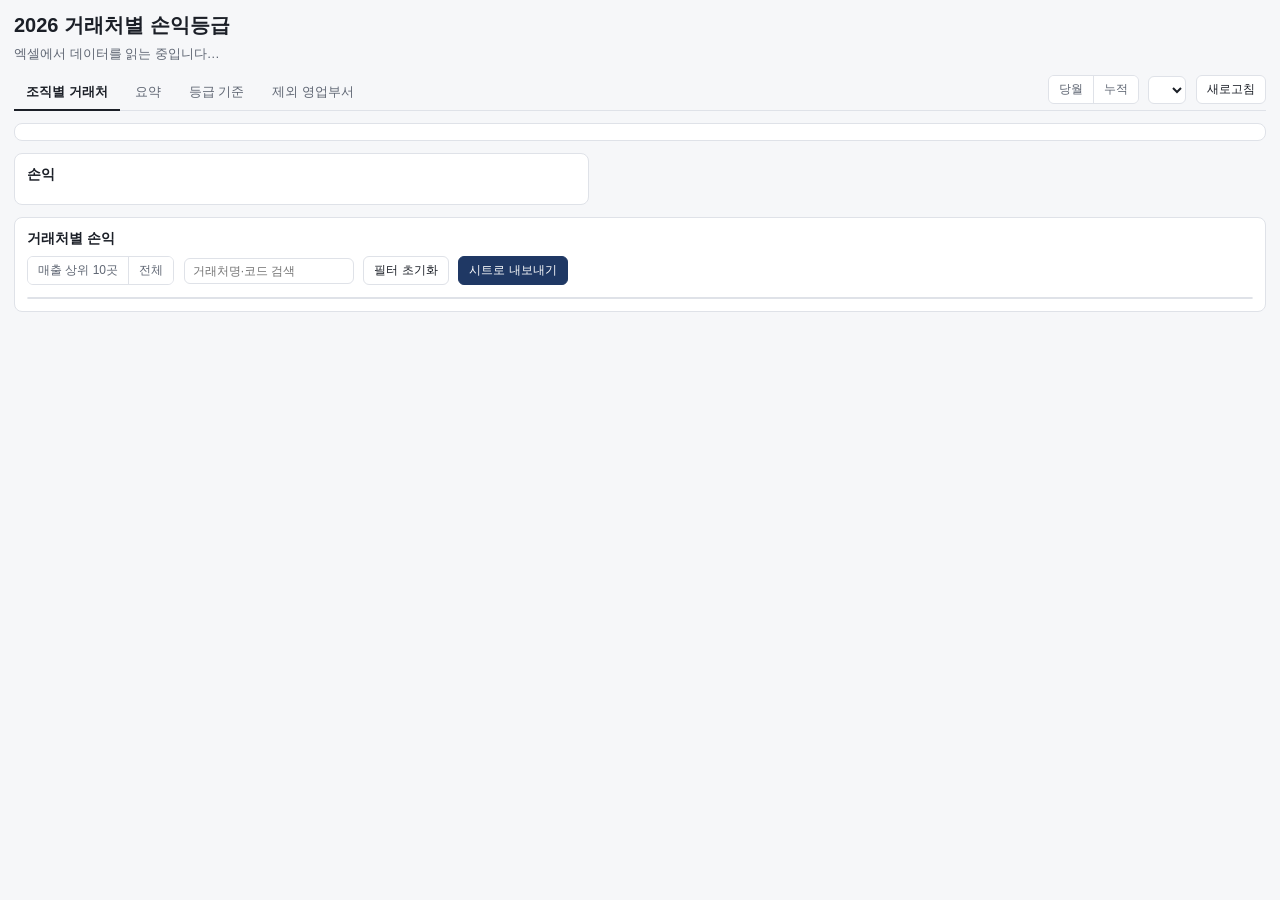
==== taskpane.html @ 7adb3d9e "거래처별 손익등급 엑셀 추가 기능 화면 (데이터 미포함) Co-Authored-By: Claude Opus 5.5 <noreply@anthropic.com> Claude-Sessi" ====
<!DOCTYPE html>
<html lang="ko">
<head>
<meta charset="utf-8">
<meta http-equiv="X-UA-Compatible" content="IE=Edge">
<meta name="viewport" content="width=device-width, initial-scale=1">
<title>거래처별 손익등급</title>
<script src="https://appsforoffice.microsoft.com/lib/1/hosted/office.js"></script>
<link rel="stylesheet" href="app.css">
</head>
<body>
<div class="wrap">
  <div class="head">
    <h1>2026 거래처별 손익등급</h1>
    <div class="take" id="take">엑셀에서 데이터를 읽는 중입니다…</div>
  </div>

  <div class="navrow">
    <div class="tabs" id="tabs">
      <button type="button" data-tab="team" class="tab on">조직별 거래처</button>
      <button type="button" data-tab="summary" class="tab">요약</button>
      <button type="button" data-tab="rule" class="tab">등급 기준</button>
      <button type="button" data-tab="excl" class="tab">제외 영업부서</button>
    </div>
    <div class="ctrl">
      <span class="seg" id="modeSeg"><button type="button" data-mode="M">당월</button><button type="button" data-mode="C">누적</button></span>
      <select id="monthSel" aria-label="기준 월"></select>
      <button type="button" class="btn ghost" id="reload" title="엑셀 데이터를 다시 읽습니다">새로고침</button>
    </div>
  </div>

  <div id="msg" class="msg" style="display:none"></div>

  <!-- 조직별 거래처 -->
  <div class="page" id="pg-team">
    <div class="card slicer" id="slicer"></div>
    <div class="row">
      <div class="card col-kpi">
        <h3><span id="teamTitle">손익</span> <span class="note" id="teamPath"></span></h3>
        <div class="kpis" id="teamKpis"></div>
      </div>
      <div class="col-grades" id="teamGrades"></div>
    </div>
    <div class="card">
      <div class="bar">
        <h3 class="inline">거래처별 손익</h3>
        <span class="chips" id="gradeChips"></span>
      </div>
      <div class="bar">
        <span class="seg" id="topSeg"><button type="button" data-top="1">매출 상위 10곳</button><button type="button" data-top="0">전체</button></span>
        <input type="text" id="search" placeholder="거래처명·코드 검색">
        <button type="button" class="btn ghost" id="resetBtn">필터 초기화</button>
        <button type="button" class="btn" id="exportBtn">시트로 내보내기</button>
      </div>
      <div class="note" id="tableNote"></div>
      <div class="tablewrap"><table class="grid" id="custTable"><thead><tr id="custHead"></tr></thead><tbody id="custBody"></tbody></table></div>
    </div>
  </div>

  <!-- 요약 -->
  <div class="page" id="pg-summary" style="display:none">
    <div class="row">
      <div class="card col-kpi">
        <h3>분석대상 전체 손익 <span class="note">TC·소매·소재·생두사업부 12개 영업부서</span></h3>
        <div class="kpis" id="sumKpis"></div>
      </div>
      <div class="col-grades" id="sumGrades"></div>
    </div>
    <div class="row">
      <div class="card col-half">
        <h3>사업부별 등급 구성 <span class="note">매출 비중 · 막대를 누르면 그 조직으로 이동</span></h3>
        <div class="legend" id="legend"></div>
        <div id="stack"></div>
      </div>
      <div class="card col-wide">
        <h3>사업부 · 영업부 · 영업부서별 등급 매트릭스 <span class="note">금액 단위: 억원 · 거래처수(매출 비중)</span></h3>
        <div class="tablewrap"><table class="grid" id="matrix"><thead><tr>
          <th class="l">조직</th><th>매출</th><th>매출총이익</th><th>매출총이익률</th><th>공헌이익률</th><th>직접이익률</th><th>영업이익률</th><th>거래처</th><th>A</th><th>B</th><th>C</th><th>D</th>
        </tr></thead><tbody id="matrixBody"></tbody></table></div>
      </div>
    </div>
  </div>

  <!-- 등급 기준 -->
  <div class="page" id="pg-rule" style="display:none">
    <div class="row">
      <div class="card col-half">
        <h3>등급은 이렇게 나눕니다</h3>
        <p class="note">거래처의 공헌이익률을 소속 영업부서의 기준선 3개와 비교합니다. 기준선은 영업부서 전체 손익으로 계산하며, 당월은 그 달, 누적은 1월부터 기준 월까지의 합계로 계산합니다.</p>
        <table class="defs" id="defs"></table>
      </div>
      <div class="card col-wide">
        <h3 id="bepTitle">영업부서별 기준선</h3>
        <div class="tablewrap"><table class="grid" id="bepTable"><thead><tr>
          <th class="l">사업부</th><th class="l">영업부서</th><th>매출(억원)</th><th>실적 공헌이익률</th><th>A 목표</th><th>B 영업이익 BEP</th><th>C 직접영업이익 BEP</th>
        </tr></thead><tbody id="bepBody"></tbody></table></div>
      </div>
    </div>
  </div>

  <!-- 제외 영업부서 -->
  <div class="page" id="pg-excl" style="display:none">
    <div class="card">
      <h3>거래처별 손익 대상이 아닌 영업부서</h3>
      <p class="note">사업부 매핑에 없는 영업부서입니다. 등급 집계와 요약 수치에서 빠져 있습니다. 금액 단위: 억원</p>
      <div class="tablewrap"><table class="grid"><thead><tr>
        <th class="l">영업부서</th><th>거래처</th><th>매출</th><th>매출총이익</th><th>공헌이익</th><th>직접영업이익</th><th>영업이익</th><th>영업이익률</th>
      </tr></thead><tbody id="exclBody"></tbody></table></div>
    </div>
  </div>
</div>
<script src="app.js"></script>
</body>
</html>
---- app.css ----
/* IE11 호환: CSS 변수·grid·gap 없이 작성 */
html, body { margin: 0; padding: 0; background: #f6f7f9; color: #1b1f27; font-family: '맑은 고딕', 'Malgun Gothic', sans-serif; font-size: 13px; }
* { box-sizing: border-box; }
.wrap { padding: 12px 14px 24px; }
h1 { font-size: 20px; font-weight: 700; margin: 0 0 4px; }
h3 { font-size: 14px; font-weight: 700; margin: 0 0 8px; }
h3.inline { display: inline-block; margin: 0 12px 0 0; vertical-align: middle; }
.note { color: #5f6673; font-size: 12px; font-weight: 400; }
p.note { margin: 0 0 8px; }
.take { color: #5f6673; font-size: 13px; line-height: 1.7; }
.take .sep { color: #c8ccd4; margin: 0 8px; }
.take .tk { white-space: nowrap; color: #1b1f27; }
.take .sw { display: inline-block; width: 9px; height: 9px; margin-right: 5px; vertical-align: middle; }

.navrow { display: flex; flex-wrap: wrap; align-items: flex-end; justify-content: space-between; border-bottom: 1px solid #dfe2e8; margin: 10px 0 12px; }
.tabs button { font: inherit; font-size: 13px; padding: 8px 12px; border: 0; border-bottom: 2px solid transparent; background: transparent; color: #5f6673; cursor: pointer; margin-bottom: -1px; }
.tabs button.on { color: #1b1f27; border-bottom-color: #1b1f27; font-weight: 700; }
.ctrl { padding-bottom: 6px; white-space: nowrap; }
.ctrl > * { vertical-align: middle; margin-left: 6px; }

.seg { display: inline-block; border: 1px solid #dfe2e8; border-radius: 6px; overflow: hidden; white-space: nowrap; }
.seg button { font: inherit; font-size: 12px; padding: 5px 10px; border: 0; background: #fff; color: #5f6673; cursor: pointer; }
.seg button + button { border-left: 1px solid #dfe2e8; }
.seg button.on { background: #1b1f27; color: #fff; }
select, input[type=text] { font: inherit; font-size: 12px; padding: 5px 8px; border: 1px solid #dfe2e8; border-radius: 6px; background: #fff; color: #1b1f27; }
input[type=text] { width: 170px; }
.btn { font: inherit; font-size: 12px; padding: 5px 10px; border: 1px solid #1f3864; border-radius: 6px; background: #1f3864; color: #fff; cursor: pointer; }
.btn.ghost { background: #fff; color: #1b1f27; border-color: #dfe2e8; }

.msg { padding: 10px 12px; border-radius: 6px; background: #fdecea; color: #a12a20; margin-bottom: 10px; }
.msg.ok { background: #e8f4ec; color: #1f6b38; }

.card { background: #fff; border: 1px solid #dfe2e8; border-radius: 8px; padding: 12px; margin-bottom: 12px; }
.row { display: flex; flex-wrap: wrap; margin: 0 -6px; }
.row > * { margin-left: 6px; margin-right: 6px; }
.col-kpi { flex: 5 1 420px; }
.col-grades { flex: 6 1 480px; display: flex; flex-wrap: wrap; margin-bottom: 12px; }
.col-half { flex: 2 1 340px; }
.col-wide { flex: 3 1 520px; }

.kpis { display: flex; flex-wrap: wrap; }
.kpi { flex: 1 1 110px; margin: 0 8px 4px 0; }
.kpi .lab { font-size: 11px; color: #5f6673; }
.kpi .val { font-size: 16px; font-weight: 700; white-space: nowrap; }
.kpi .sub { font-size: 11px; color: #5f6673; }

.gcard { flex: 1 1 21%; min-width: 120px; background: #fff; border: 1px solid #dfe2e8; border-top-width: 3px; border-radius: 8px; padding: 8px 8px; margin: 0 6px 8px 0; }
.gcard .gh { margin-bottom: 4px; }
.gcard .gl { font-size: 15px; font-weight: 700; margin-right: 6px; }
.gcard .gd { font-size: 11px; color: #5f6673; }
.gcard table { width: 100%; border-collapse: collapse; font-size: 11px; }
.gcard td { padding: 1px 0; white-space: nowrap; }
.gcard td.k { padding-right: 6px; }
.gcard td.v { text-align: right; }
.gcard td.k { color: #5f6673; }
.gcard td.big { font-weight: 700; font-size: 12px; }

.slicer { padding: 8px 10px; }
.slicer .grp { display: inline-block; vertical-align: top; padding: 2px 10px 2px 0; margin: 2px 10px 2px 0; border-right: 1px solid #dfe2e8; }
.slicer .grp:last-child { border-right: 0; }
.slicer button { font: inherit; font-size: 12px; padding: 4px 9px; margin: 2px 2px; border: 1px solid #dfe2e8; border-radius: 12px; background: #fff; color: #1b1f27; cursor: pointer; }
.slicer button.lv1 { font-weight: 700; border-color: transparent; }
.slicer button.lv2 { color: #5f6673; border-color: transparent; }
.slicer button.on { background: #1b1f27; color: #fff; border-color: #1b1f27; }

.bar { margin-bottom: 8px; }
.bar > * { vertical-align: middle; margin: 0 6px 4px 0; }
.chips button { font: inherit; font-size: 12px; padding: 3px 9px; margin: 0 3px 3px 0; border: 1px solid #dfe2e8; border-radius: 12px; background: #fff; color: #1b1f27; cursor: pointer; }
.chips button.on { background: #1b1f27; color: #fff; border-color: #1b1f27; }

.tablewrap { overflow: auto; max-height: 560px; border: 1px solid #dfe2e8; border-radius: 6px; }
table.grid { border-collapse: collapse; width: 100%; font-size: 12px; }
table.grid th, table.grid td { padding: 4px 8px; text-align: right; white-space: nowrap; border-bottom: 1px solid #e6e8ec; border-left: 1px solid #eef0f3; }
table.grid th:first-child, table.grid td:first-child { border-left: 0; }
table.grid th { background: #f3f5f8; color: #5f6673; font-weight: 600; }
table.grid th.l, table.grid td.l { text-align: left; }
table.grid th.sortable { cursor: pointer; }
table.grid th.sortable:hover { color: #1b1f27; text-decoration: underline; }
table.grid tr.click { cursor: pointer; }
table.grid tr.click:hover td { background: #f3f5f8; }
table.grid tr.lv0 td { font-weight: 700; background: #eef2f8; }
table.grid tr.lv1 td.l { padding-left: 18px; }
table.grid tr.lv2 td.l { padding-left: 30px; color: #5f6673; }
table.grid tr.tot td { font-weight: 700; border-top: 2px solid #1f3864; }
td.namecell { cursor: pointer; }
.neg { color: #c0352b; }
.hl1 { background: #fdf3cc !important; }
.hl2 { background: #f9df85 !important; }
.pill { display: inline-block; min-width: 20px; padding: 0 6px; border-radius: 9px; color: #fff; font-weight: 700; font-size: 11px; text-align: center; }
.strip span { display: inline-block; width: 15px; height: 15px; line-height: 15px; margin-right: 1px; border-radius: 3px; color: #fff; font-size: 9px; font-weight: 700; text-align: center; }
.strip span.none { background: transparent; border: 1px dashed #dfe2e8; color: transparent; }

.legend span { display: inline-block; margin: 0 12px 6px 0; font-size: 11px; color: #5f6673; }
.legend i { display: inline-block; width: 9px; height: 9px; margin-right: 4px; vertical-align: middle; }
.srow { margin-bottom: 7px; overflow: hidden; }
.srow .nm { float: left; width: 110px; font-size: 12px; line-height: 22px; white-space: nowrap; overflow: hidden; }
.srow .nm.child { padding-left: 14px; color: #5f6673; }
.srow .nm.total { font-weight: 700; }
.srow .sbar { margin-left: 116px; height: 22px; background: #eef0f4; border-radius: 3px; overflow: hidden; white-space: nowrap; cursor: pointer; font-size: 0; }
.srow .sbar span { display: inline-block; height: 22px; line-height: 22px; color: #fff; font-size: 10px; font-weight: 700; text-align: center; overflow: hidden; vertical-align: top; }

table.defs { border-collapse: collapse; width: 100%; font-size: 12px; }
table.defs td { padding: 4px 6px; vertical-align: top; border-bottom: 1px solid #eef0f3; }
table.defs td.k { font-weight: 700; white-space: nowrap; }
table.defs td.v { color: #5f6673; }
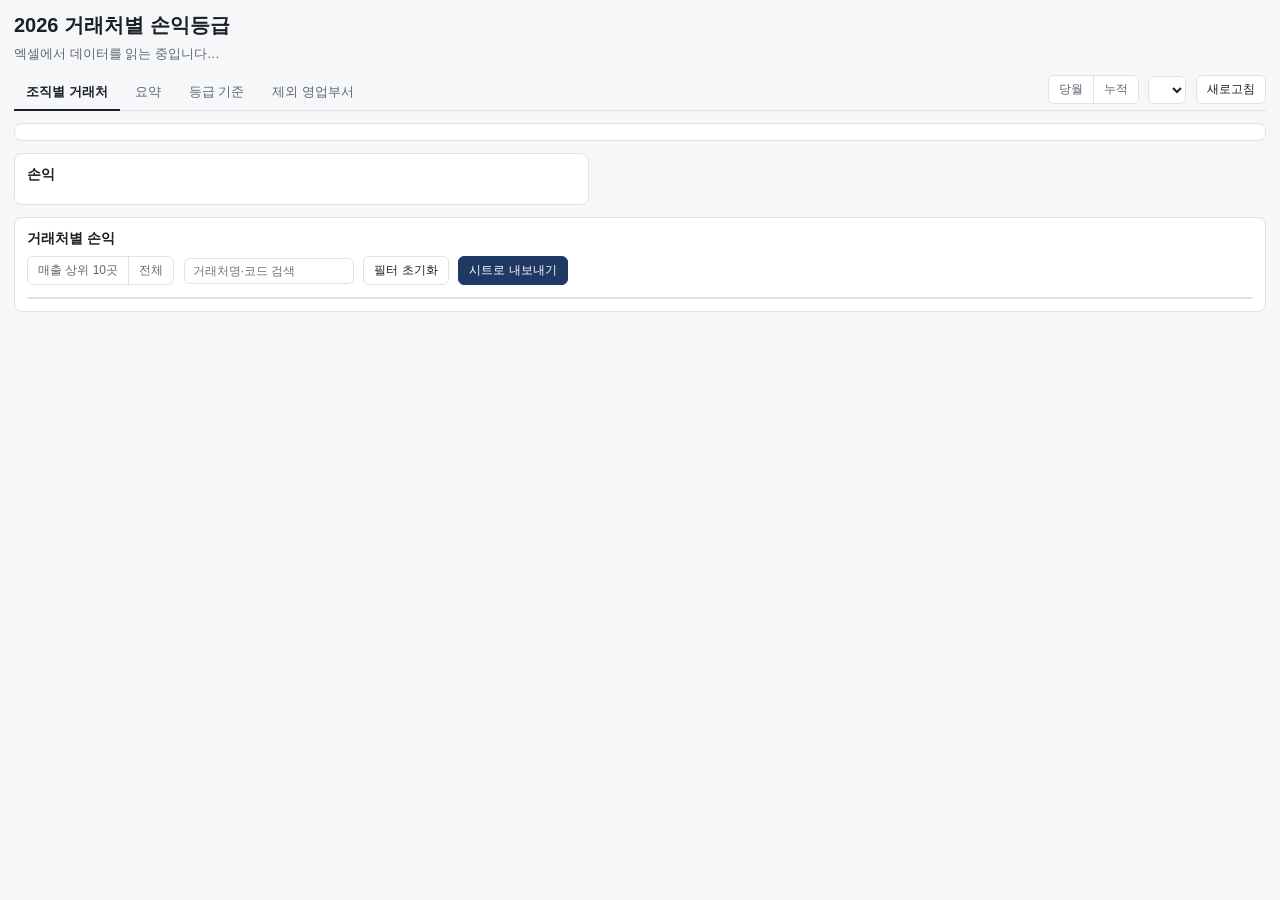
==== commit e1efdf02: "내보내기: 기존 '손익등급_내보내기' 시트에 덮어쓰기 (통합 문서 구조 보호 상태에서도 동작) Co-Authored-By: Claude Opus 5.5 <noreply@anthro" ====
--- a/taskpane.html
+++ b/taskpane.html
@@ -6,7 +6,7 @@
 <meta name="viewport" content="width=device-width, initial-scale=1">
 <title>거래처별 손익등급</title>
 <script src="https://appsforoffice.microsoft.com/lib/1/hosted/office.js"></script>
-<link rel="stylesheet" href="app.css">
+<link rel="stylesheet" href="app.css?v=3">
 </head>
 <body>
 <div class="wrap">
@@ -109,6 +109,6 @@
     </div>
   </div>
 </div>
-<script src="app.js"></script>
+<script src="app.js?v=3"></script>
 </body>
 </html>
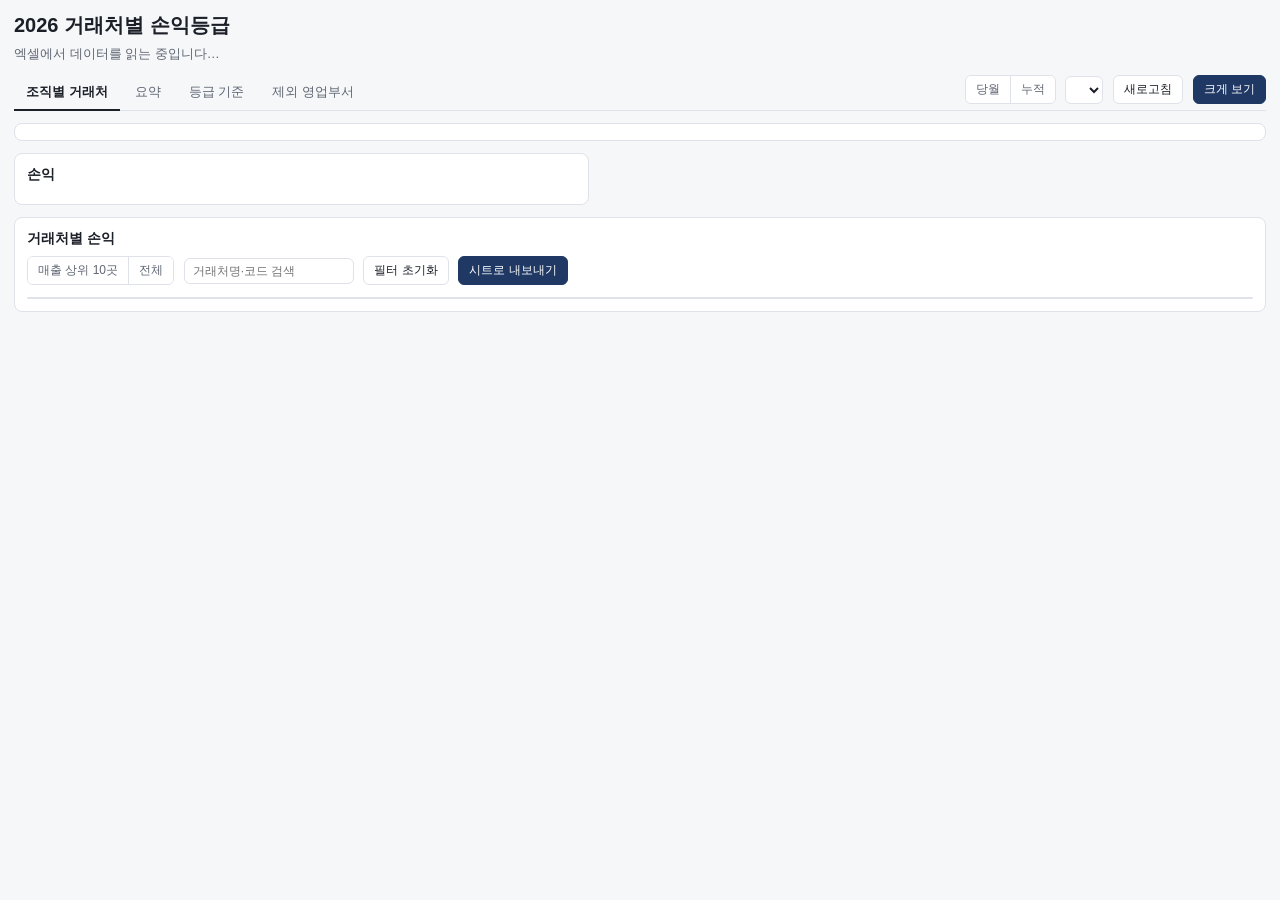
==== commit ecea88a6: "크게 보기: 대시보드를 큰 별도 창으로 열기 (내보내기는 엑셀로 전달) Co-Authored-By: Claude Opus 5.5 <noreply@anthropic.com> Clau" ====
--- a/taskpane.html
+++ b/taskpane.html
@@ -6,7 +6,7 @@
 <meta name="viewport" content="width=device-width, initial-scale=1">
 <title>거래처별 손익등급</title>
 <script src="https://appsforoffice.microsoft.com/lib/1/hosted/office.js"></script>
-<link rel="stylesheet" href="app.css?v=3">
+<link rel="stylesheet" href="app.css?v=5">
 </head>
 <body>
 <div class="wrap">
@@ -26,6 +26,7 @@
       <span class="seg" id="modeSeg"><button type="button" data-mode="M">당월</button><button type="button" data-mode="C">누적</button></span>
       <select id="monthSel" aria-label="기준 월"></select>
       <button type="button" class="btn ghost" id="reload" title="엑셀 데이터를 다시 읽습니다">새로고침</button>
+      <button type="button" class="btn" id="bigBtn" title="대시보드를 큰 창으로 엽니다">크게 보기</button>
     </div>
   </div>
 
@@ -109,6 +110,6 @@
     </div>
   </div>
 </div>
-<script src="app.js?v=3"></script>
+<script src="app.js?v=5"></script>
 </body>
 </html>
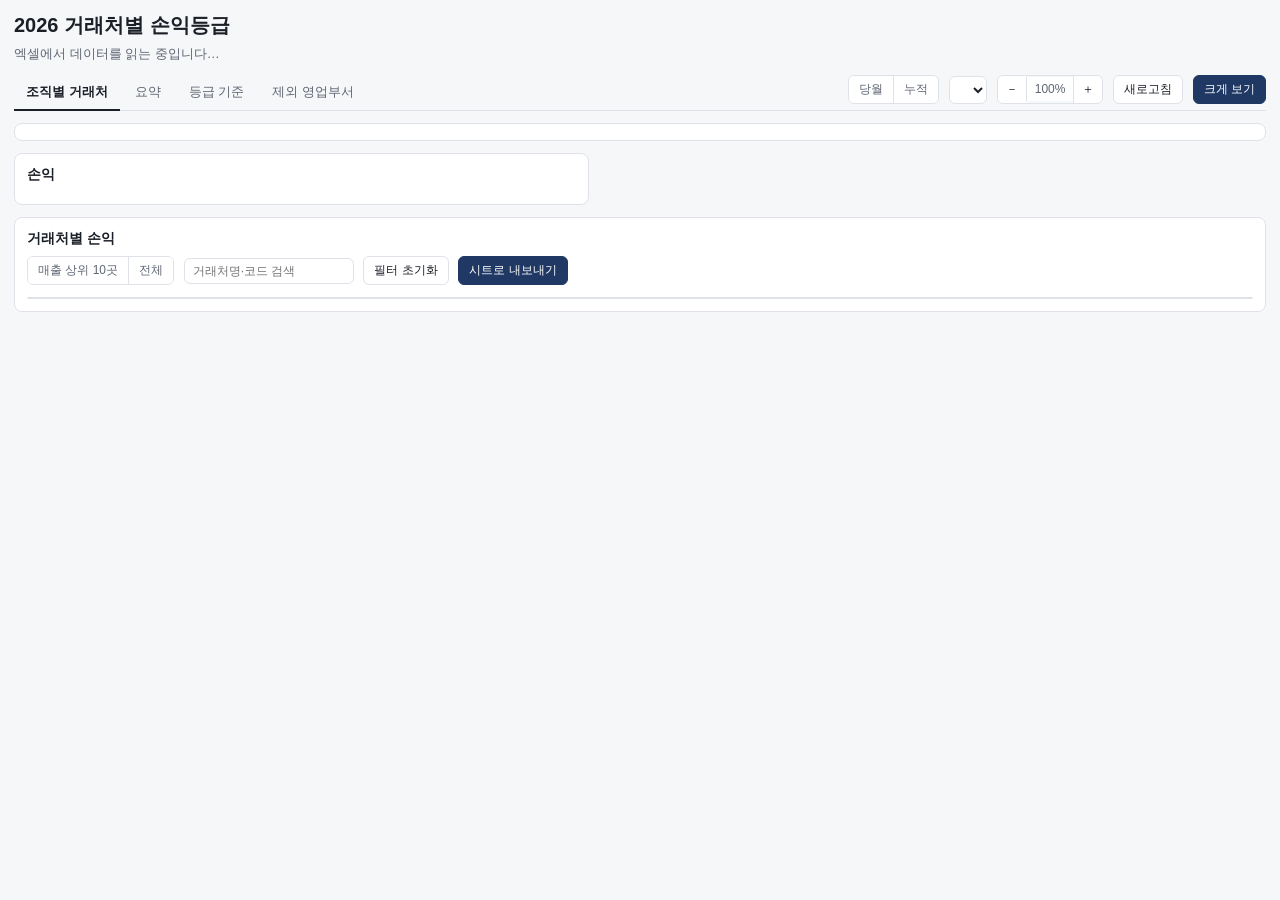
==== commit 8c0a3d68: "좁은 작업창 자동 축소 + 확대·축소 버튼 Co-Authored-By: Claude Opus 5.5 <noreply@anthropic.com> Claude-Session: http" ====
--- a/taskpane.html
+++ b/taskpane.html
@@ -6,10 +6,10 @@
 <meta name="viewport" content="width=device-width, initial-scale=1">
 <title>거래처별 손익등급</title>
 <script src="https://appsforoffice.microsoft.com/lib/1/hosted/office.js"></script>
-<link rel="stylesheet" href="app.css?v=5">
+<link rel="stylesheet" href="app.css?v=8">
 </head>
 <body>
-<div class="wrap">
+<div class="wrap" id="wrapper">
   <div class="head">
     <h1>2026 거래처별 손익등급</h1>
     <div class="take" id="take">엑셀에서 데이터를 읽는 중입니다…</div>
@@ -25,6 +25,7 @@
     <div class="ctrl">
       <span class="seg" id="modeSeg"><button type="button" data-mode="M">당월</button><button type="button" data-mode="C">누적</button></span>
       <select id="monthSel" aria-label="기준 월"></select>
+      <span class="zoom"><button type="button" id="zoomOut" title="작게">－</button><button type="button" id="zoomLabel" title="누르면 창 크기에 자동 맞춤">100%</button><button type="button" id="zoomIn" title="크게">＋</button></span>
       <button type="button" class="btn ghost" id="reload" title="엑셀 데이터를 다시 읽습니다">새로고침</button>
       <button type="button" class="btn" id="bigBtn" title="대시보드를 큰 창으로 엽니다">크게 보기</button>
     </div>
@@ -110,6 +111,6 @@
     </div>
   </div>
 </div>
-<script src="app.js?v=5"></script>
+<script src="app.js?v=8"></script>
 </body>
 </html>
--- a/app.css
+++ b/app.css
@@ -103,3 +103,8 @@
 table.defs td { padding: 4px 6px; vertical-align: top; border-bottom: 1px solid #eef0f3; }
 table.defs td.k { font-weight: 700; white-space: nowrap; }
 table.defs td.v { color: #5f6673; }
+
+.zoom { display: inline-block; border: 1px solid #dfe2e8; border-radius: 6px; overflow: hidden; white-space: nowrap; }
+.zoom button { font: inherit; font-size: 12px; padding: 5px 8px; border: 0; background: #fff; color: #1b1f27; cursor: pointer; }
+.zoom button + button { border-left: 1px solid #dfe2e8; }
+#zoomLabel { min-width: 46px; color: #5f6673; }
